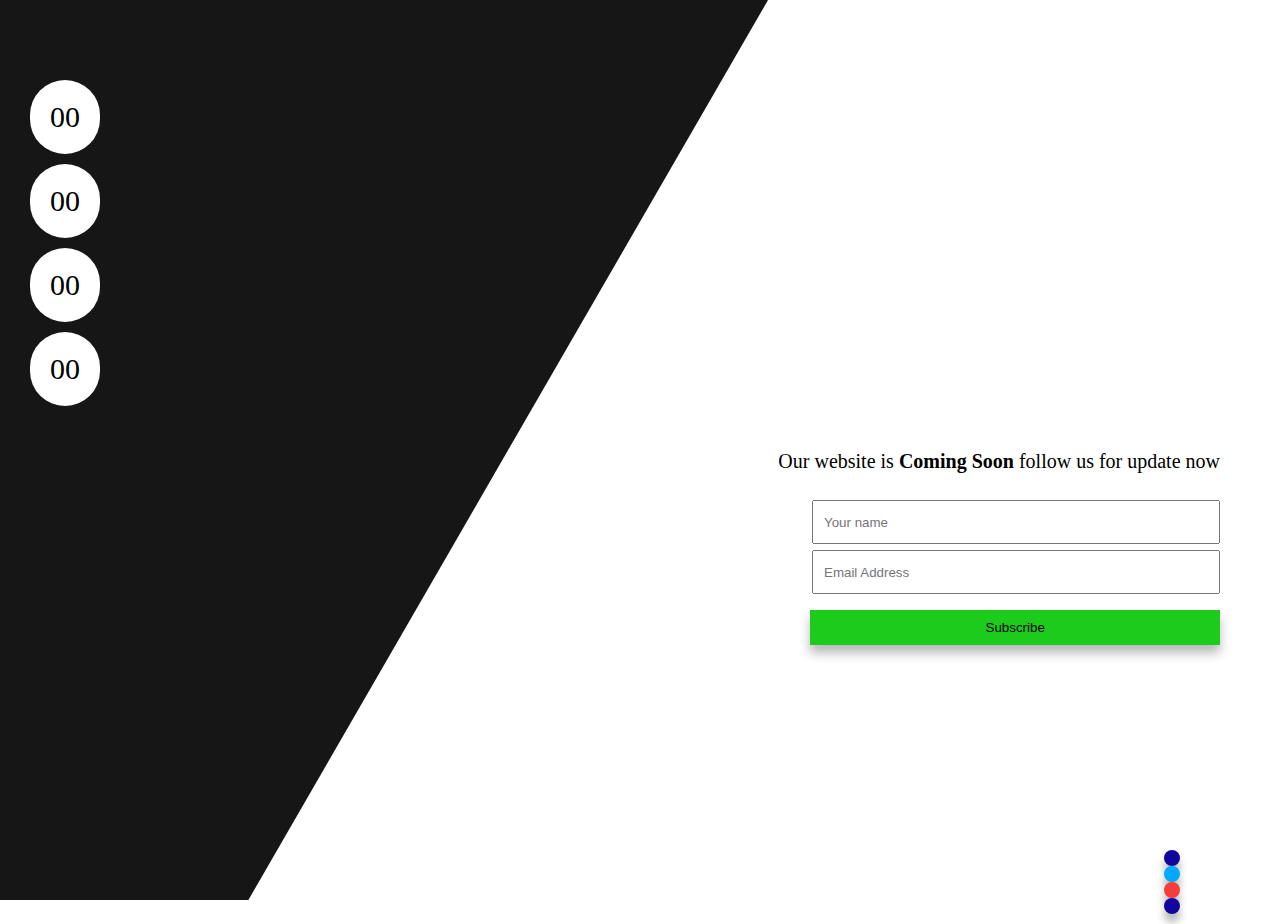
==== countdown Timer/index.html @ 07d27c6f "files added" ====
<!DOCTYPE html>
<html lang="en">

<head>
    <meta charset="UTF-8">
    <meta name="viewport" content="width=device-width, initial-scale=1.0">
    <title>Countdown Timer</title>
    <link rel="stylesheet" href="https://cdnjs.cloudflare.com/ajax/libs/font-awesome/5.15.3/css/all.min.css"
        integrity="sha512-iBBXm8fW90+nuLcSKlbmrPcLa0OT92xO1BIsZ+ywDWZCvqsWgccV3gFoRBv0z+8dLJgyAHIhR35VZc2oM/gI1w=="
        crossorigin="anonymous" referrerpolicy="no-referrer" />
    <style>
        * {
            margin: 0;
            padding: 0;

        }

        body {

            background-color: #fff;
        }

        body p {
            margin: -450px 60px 10px 40px;
            float: right;
            font-size: 20px;
            flex-wrap: wrap;
        }

        body #inpname {
            height: 20px;
            width: 30%;
            padding: 10px;
            margin: -400px 60px 10px 40px;
            float: right;
        }

        body #inpemail {
            height: 20px;
            width: 30%;
            padding: 10px;
            margin: -350px 60px 10px 40px;
            float: right;
        }

        body #btn {
            width: 32%;
            padding: 10px 25px 10px 25px;
            margin: -290px 60px 10px 40px;
            float: right;
            border: none;
            background-color: rgb(28, 203, 28);
            box-shadow: 0 8px 10px rgba(24, 24, 24, 0.3);
            transition: transform 0.3s;
            cursor: pointer;
        }

        body #btn:hover {
            background-color: #04ff86;
        }

        body .icon {
            margin: -50px 100px 10px 20px;
            float: right;
        }

        body .icon div {
            padding: 8px;
            border-radius: 20px;
            background-color: rgb(17, 7, 159);
            color: #fff;
            cursor: pointer;
            box-shadow: 0 8px 8px rgba(0, 0, 0, 0.3);
        }

        body .icon div:hover {
            transform: translateY(2px);
            box-shadow: 0 2px 4px rgba(0, 0, 0, 0.3);
        }

        body .icon .fa-twitter {
            background-color: rgb(0, 169, 253);
        }

        body .icon .fa-instagram {
            background-color: rgb(245, 61, 61);
        }


        .timer-container {
            position: relative;
            width: 50vw;
            height: 100vh;
            flex-wrap: wrap;
            padding-top: 80px;
            box-sizing: border-box;

        }

        .timer-container::before {
            content: "";
            position: absolute;
            top: 0;
            left: -30%;
            width: 150%;
            height: 100%;
            background-color: #171616;
            transform: skewX(-30deg);
            transform-origin: top left;
            z-index: -1;
        }

        .timer-container div {
            width: 30px;
            height: 30px;
            margin: 0px 10px 10px 30px;
            padding: 20px;
            background-color: #fff;
            border-radius: 60px;
            font-size: 30px;
            height: fit-content;
            box-shadow: 0px 12px 14px rgba(#f4efef);

        }


        @media (max-width:1100px) {
            .timer-container {
                padding: 10px 10px 10px 0px;
            }

            .timer-container div {
                padding: 10px;
                margin-top: 0px;
                background-color: antiquewhite;
                color: #171616;
            }
        }
    </style>
</head>

<body>
    <div class="timer-container">
        <div id="days">00</div>
        <div id="hours">00</div>
        <div id="minutes">00</div>
        <div id="seconds">00</div>
    </div>
    <p>Our website is <b>Coming Soon</b> follow us for update now</p>
    <input id="inpname" type="text" placeholder="Your name">
    <input id="inpemail" type="email" placeholder="Email Address">
    <button id="btn">Subscribe</button>
    <div class="icon">
        <div class="fab fa-facebook-f"></div>
        <div class="fab fa-twitter"></div>
        <div class="fab fa-instagram"></div>
        <div class="fab fa-linkedin"></div>
    </div>
    <script>
        var countdownDate = new Date("July 31, 2023 02:50:30").getTime();

        // Update the countdown every second
        var countdownTimer = setInterval(function () {
            // Get today's date and time
            var now = new Date().getTime();

            // Find the distance between now and the countdown date
            var distance = countdownDate - now;

            // Calculate the days, hours, minutes and seconds remaining
            var days = Math.floor(distance / (1000 * 60 * 60 * 24));
            var hours = Math.floor((distance % (1000 * 60 * 60 * 24)) / (1000 * 60 * 60));
            var minutes = Math.floor((distance % (1000 * 60 * 60)) / (1000 * 60));
            var seconds = Math.floor((distance % (1000 * 60)) / 1000);

            // Display the countdown in the HTML elements
            document.getElementById("days").innerHTML = days;
            document.getElementById("hours").innerHTML = hours;
            document.getElementById("minutes").innerHTML = minutes;
            document.getElementById("seconds").innerHTML = seconds;
            // If the countdown is finished, display a message
            if (distance < 0) {
                clearInterval(countdownTimer);
                document.getElementById("days").innerHTML = "00";
                document.getElementById("hours").innerHTML = "00";
                document.getElementById("minutes").innerHTML = "00";
                document.getElementById("seconds").innerHTML = "00";
            }
        }, 1000);


    </script>
</body>

</html>
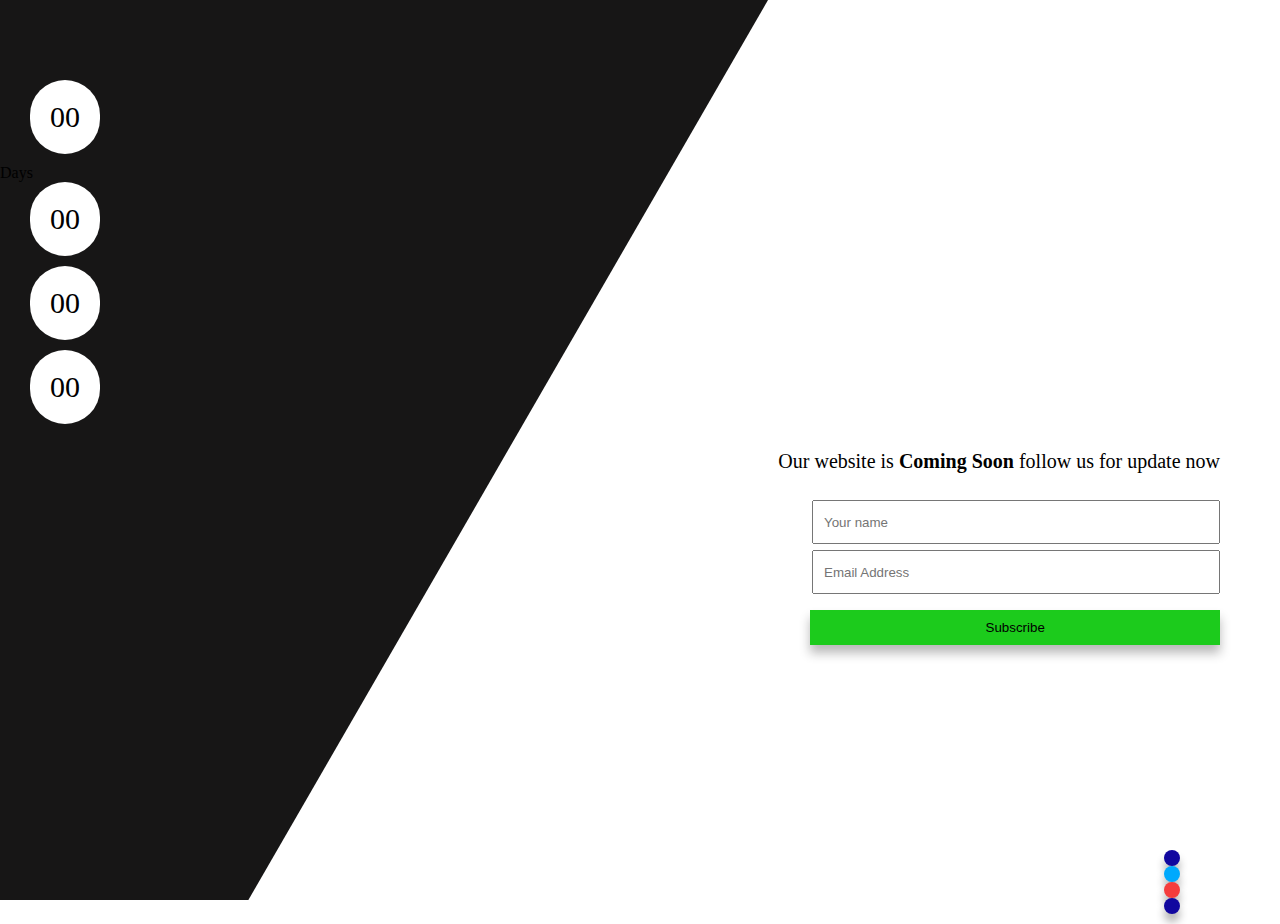
==== commit 9008bd95: "Update index.html" ====
--- a/countdown Timer/index.html
+++ b/countdown Timer/index.html
@@ -141,7 +141,7 @@
 
 <body>
     <div class="timer-container">
-        <div id="days">00</div>
+        <div id="days">00</div>Days
         <div id="hours">00</div>
         <div id="minutes">00</div>
         <div id="seconds">00</div>
@@ -157,7 +157,7 @@
         <div class="fab fa-linkedin"></div>
     </div>
     <script>
-        var countdownDate = new Date("July 31, 2023 02:50:30").getTime();
+        var countdownDate = new Date("August 31, 2024 02:50:30").getTime();
 
         // Update the countdown every second
         var countdownTimer = setInterval(function () {
@@ -192,4 +192,4 @@
     </script>
 </body>
 
-</html>+</html>
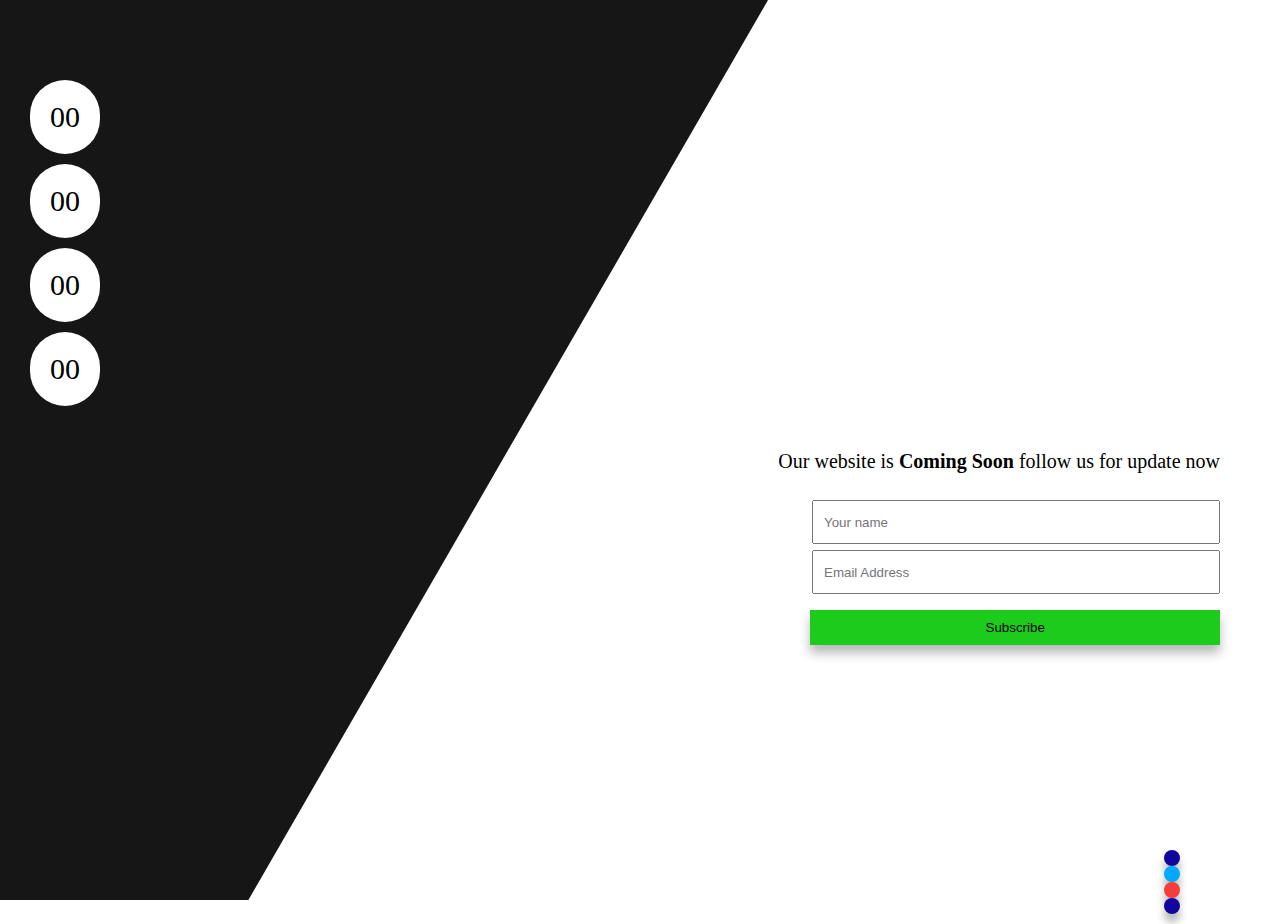
==== commit 997665cf: "Update index.html" ====
--- a/countdown Timer/index.html
+++ b/countdown Timer/index.html
@@ -141,7 +141,7 @@
 
 <body>
     <div class="timer-container">
-        <div id="days">00</div>Days
+        <div id="days">00</div>
         <div id="hours">00</div>
         <div id="minutes">00</div>
         <div id="seconds">00</div>
